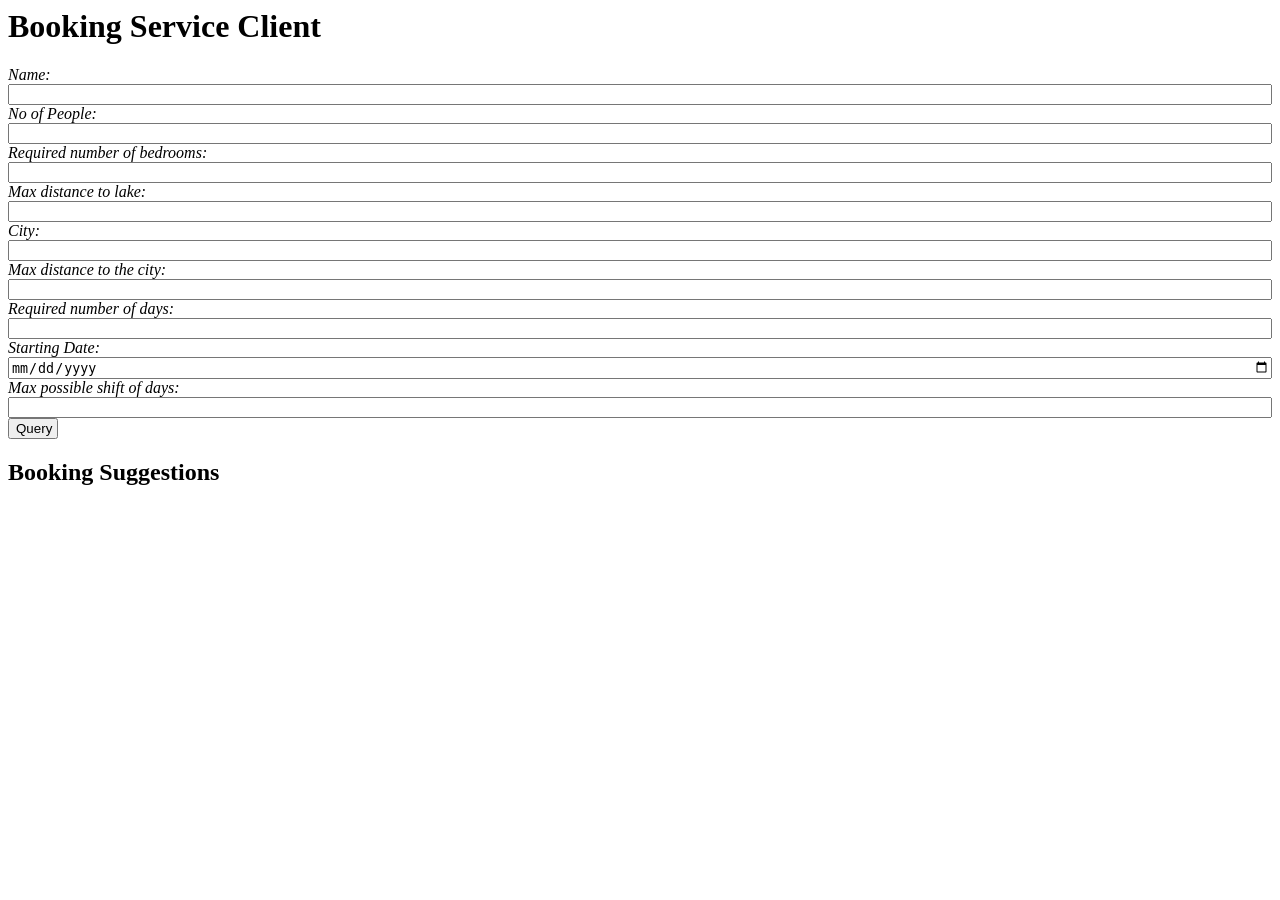
==== semantic-web-tec/src/main/webapp/index.html @ 350d00fc "Renamed old mediator into semantic-web-tec" ====
<!DOCTYPE HTML PUBLIC "-//W3C//DTD HTML 4.01 Transitional//EN">
<html>
<head>
<title></title>
<meta http-equiv="Content-Type" content="text/html; charset=iso-8859-1">
<script language="JavaScript" src="myAJAXlib.js">
</script>
<SCRIPT language="JavaScript" SRC="myJS.js">
</SCRIPT>


</head>
<body> 

<h1><b>Booking Service Client</b></h1>
<p></p>

<i>Name:</i>
<input type="text" style="width:100%" name="rClass" id="inpName">
<i>No of People:</i>
<input type="number" style="width:100%" name="rClass" id="inpPeopleCount">
<i>Required number of bedrooms:</i>
<input type="number" style="width:100%" name="rClass" id="inpBedroomCount">
<i>Max distance to lake:</i>
<input type="number" style="width:100%" name="rClass" id="inpMaxLakeDistance">
<i>City:</i>
<input type="text" style="width:100%" name="rClass" id="inpCity">
<i>Max distance to the city:</i>
<input type="number" style="width:100%" name="rClass" id="inpMaxCityDistance">
<i>Required number of days:</i>
<input type="number" style="width:100%" name="rClass" id="inpDayCount">
<i>Starting Date:</i>
<input type="date" style="width:100%" name="rClass" id="inpStartDate">
<i>Max possible shift of days:</i>
<input type="number" style="width:100%" name="rClass" id="inpMaxDayShifts">


<input type="button"  value="Query" id="sBut" onclick="doQuery();" style="width:50">

<h2>Booking Suggestions</h2>
<div id="booking-suggestion-container"></div>
</body>
</html>
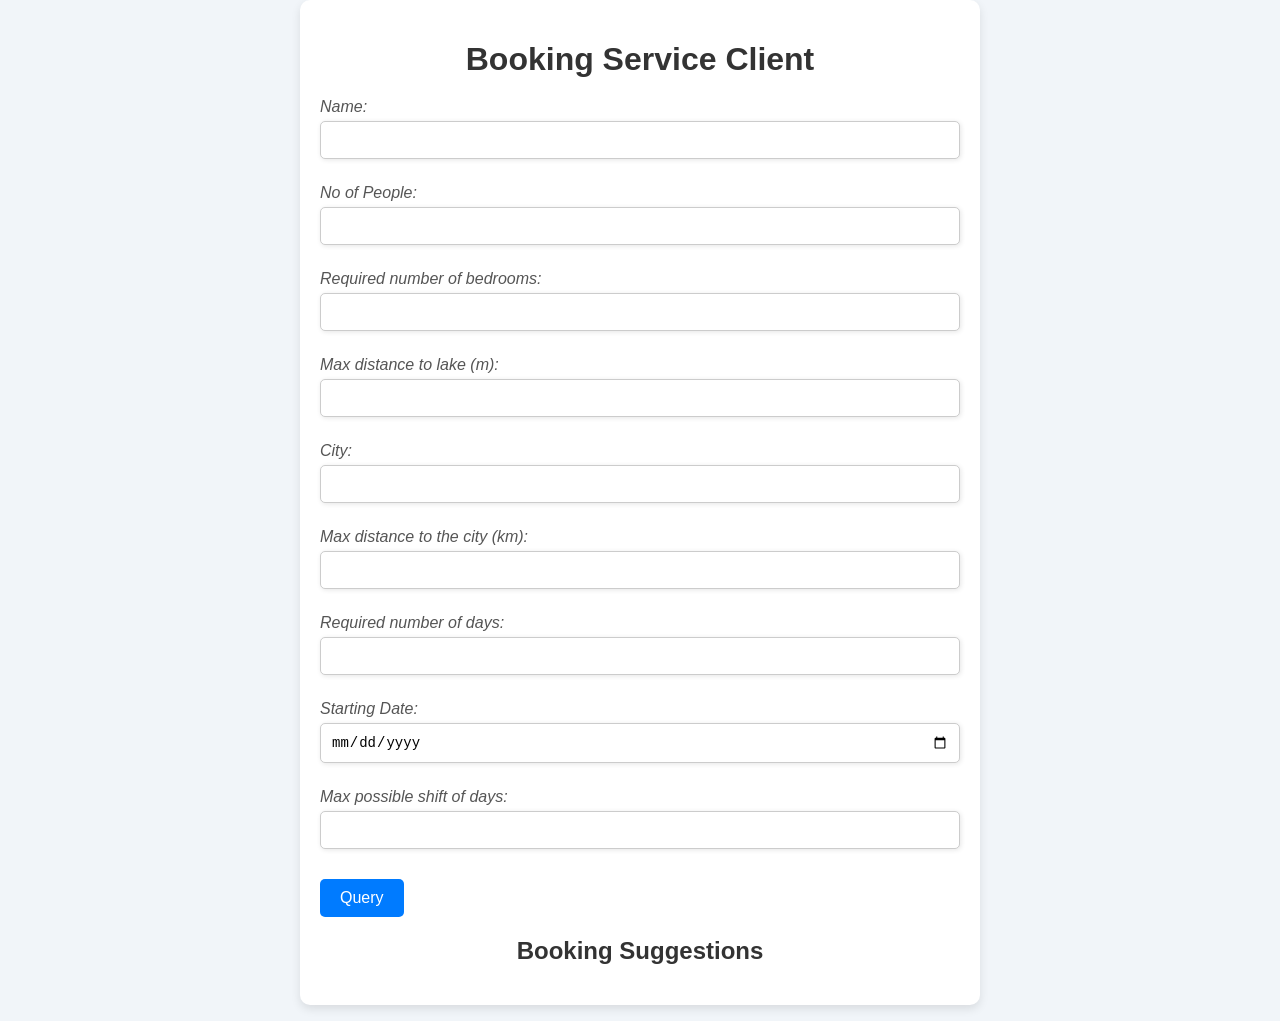
==== commit e7a1564e: "updated frontend and fixed display image" ====
--- a/semantic-web-tec/src/main/webapp/index.html
+++ b/semantic-web-tec/src/main/webapp/index.html
@@ -1,43 +1,139 @@
 <!DOCTYPE HTML PUBLIC "-//W3C//DTD HTML 4.01 Transitional//EN">
 <html>
 <head>
-<title></title>
-<meta http-equiv="Content-Type" content="text/html; charset=iso-8859-1">
-<script language="JavaScript" src="myAJAXlib.js">
-</script>
-<SCRIPT language="JavaScript" SRC="myJS.js">
-</SCRIPT>
+    <title>Booking Service Client</title>
+    <meta http-equiv="Content-Type" content="text/html; charset=iso-8859-1">
+    <script language="JavaScript" src="myAJAXlib.js"></script>
+    <script language="JavaScript" src="myJS.js"></script>
+    <style>
+        /* Global Styles */
+        body {
+            font-family: Arial, sans-serif;
+            margin: 0;
+            padding: 0;
+            background-color: #f9f9f9;
+        }
 
+        h1 {
+            text-align: center;
+            color: #333;
+            margin-bottom: 20px;
+        }
 
+        i {
+            display: block;
+            margin-top: 15px;
+            margin-bottom: 5px;
+            color: #555;
+        }
+
+        input[type="text"],
+        input[type="number"],
+        input[type="date"] {
+            width: 100%;
+            padding: 10px;
+            margin-bottom: 10px;
+            border: 1px solid #ccc;
+            border-radius: 5px;
+            font-size: 14px;
+            box-shadow: 1px 1px 5px rgba(0, 0, 0, 0.1);
+        }
+
+        input[type="button"] {
+            background-color: #007BFF;
+            color: #fff;
+            border: none;
+            padding: 10px 20px;
+            font-size: 16px;
+            cursor: pointer;
+            border-radius: 5px;
+            margin-top: 20px;
+            transition: background-color 0.3s ease;
+        }
+
+        input[type="button"]:hover {
+            background-color: #0056b3;
+        }
+
+        /* Container for the form */
+        body {
+            display: flex;
+            justify-content: center;
+            align-items: center;
+            min-height: 100vh;
+            background-color: #f1f5f9;
+        }
+
+        form {
+            width: 50%;
+            background: #fff;
+            border-radius: 10px;
+            padding: 20px;
+            box-shadow: 0 4px 10px rgba(0, 0, 0, 0.1);
+        }
+
+        h2 {
+            margin-bottom: 20px;
+            text-align: center;
+            color: #333;
+        }
+
+        .booking {
+            margin-bottom: 20px;
+            border: 1px solid #ddd;
+            padding: 15px;
+            border-radius: 5px;
+            background-color: #f9f9f9;
+        }
+
+        .booking img {
+            max-width: 50%;
+            height: auto;
+            border-radius: 5px;
+            margin: 10px 0;
+        }
+
+        .booking p {
+            margin: 5px 0;
+            color: #444;
+        }
+        
+        .details {
+            flex: 1;
+        }
+
+        .details p {
+            margin: 5px 0;
+        }
+    </style>
 </head>
-<body> 
+<body>
+    <form>
+        <h1><b>Booking Service Client</b></h1>
+        <i>Name:</i>
+        <input type="text" name="rClass" id="inpName">
+        <i>No of People:</i>
+        <input type="number" name="rClass" id="inpPeopleCount">
+        <i>Required number of bedrooms:</i>
+        <input type="number" name="rClass" id="inpBedroomCount">
+        <i>Max distance to lake (m):</i>
+        <input type="number" name="rClass" id="inpMaxLakeDistance">
+        <i>City:</i>
+        <input type="text" name="rClass" id="inpCity">
+        <i>Max distance to the city (km):</i>
+        <input type="number" name="rClass" id="inpMaxCityDistance">
+        <i>Required number of days:</i>
+        <input type="number" name="rClass" id="inpDayCount">
+        <i>Starting Date:</i>
+        <input type="date" name="rClass" id="inpStartDate">
+        <i>Max possible shift of days:</i>
+        <input type="number" name="rClass" id="inpMaxDayShifts">
 
-<h1><b>Booking Service Client</b></h1>
-<p></p>
-
-<i>Name:</i>
-<input type="text" style="width:100%" name="rClass" id="inpName">
-<i>No of People:</i>
-<input type="number" style="width:100%" name="rClass" id="inpPeopleCount">
-<i>Required number of bedrooms:</i>
-<input type="number" style="width:100%" name="rClass" id="inpBedroomCount">
-<i>Max distance to lake:</i>
-<input type="number" style="width:100%" name="rClass" id="inpMaxLakeDistance">
-<i>City:</i>
-<input type="text" style="width:100%" name="rClass" id="inpCity">
-<i>Max distance to the city:</i>
-<input type="number" style="width:100%" name="rClass" id="inpMaxCityDistance">
-<i>Required number of days:</i>
-<input type="number" style="width:100%" name="rClass" id="inpDayCount">
-<i>Starting Date:</i>
-<input type="date" style="width:100%" name="rClass" id="inpStartDate">
-<i>Max possible shift of days:</i>
-<input type="number" style="width:100%" name="rClass" id="inpMaxDayShifts">
-
-
-<input type="button"  value="Query" id="sBut" onclick="doQuery();" style="width:50">
-
-<h2>Booking Suggestions</h2>
-<div id="booking-suggestion-container"></div>
+        <input type="button" value="Query" id="sBut" onclick="doQuery();"><br>
+               
+	    <h2>Booking Suggestions</h2>
+	    <div id="booking-suggestion-container"></div>
+    
+    </form>
 </body>
 </html>
